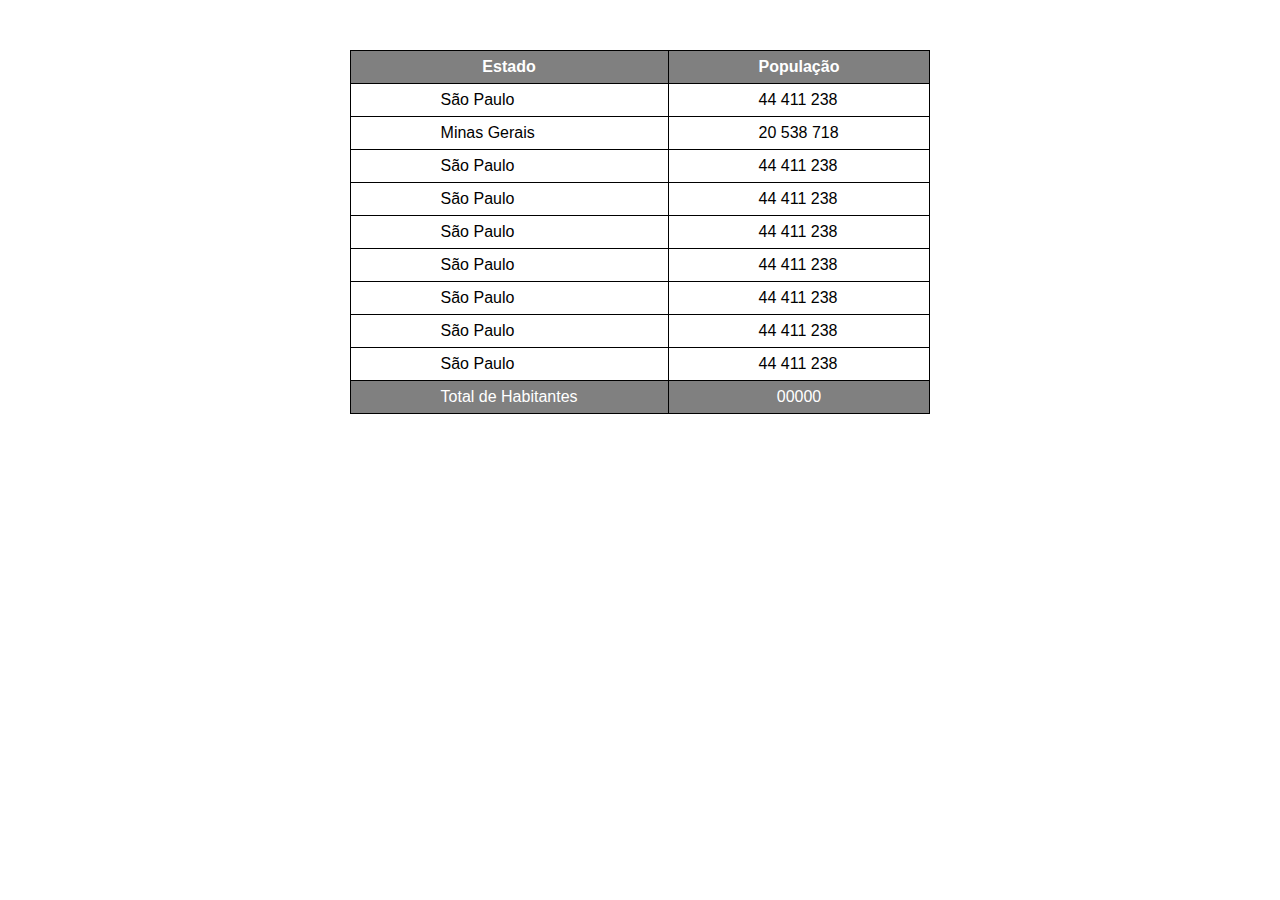
==== EXERCICIOS/ex024/index.html @ 49ac457f "upload" ====
<!DOCTYPE html>
<html lang="pt-br">
<head>
    <meta charset="UTF-8">
    <meta name="viewport" content="width=device-width, initial-scale=1.0">
    <title>Tabela</title>
    <style>
        *{
            margin: 0px;
            padding: 0px;
        }
        body{
            font-family: Arial, Helvetica, sans-serif;
        }
        main{
            
            padding-top: 50px;
        }
        table{
            
            border-collapse: collapse;
            margin: auto;
            max-width: 900px;
            min-width: 300px;
        }
        th, td{
            border: 1px solid black;
            padding: 7px 90px;
            
        }
        .head{
            background-color: gray;
            color: white;
            vertical-align: middle;
        }
        .foot{
            background-color: gray;
            color: white;
            text-align: center;
        }
        .numero{
            width: 20px;
        }
    </style>
</head>
<body>
    <main>
        <table>
            <thead>
                <tr class="head">
                    <th>Estado</th>
                    <th>População</th>
                </tr>
            </thead>
            <tbody>
                <tr>
                    <td>São Paulo</td>
                    <td class="numero">44 411 238</td>
                </tr>
                <tr>
                    <td>Minas Gerais</td>
                    <td class="numero">20 538 718</td>
                </tr>
                <tr>
                    <td>São Paulo</td>
                    <td class="numero">44 411 238</td>
                </tr>
                <tr>
                    <td>São Paulo</td>
                    <td class="numero">44 411 238</td>
                </tr>
                <tr>
                    <td>São Paulo</td>
                    <td class="numero">44 411 238</td>
                </tr>
                <tr>
                    <td>São Paulo</td>
                    <td class="numero">44 411 238</td>
                </tr>
                <tr>
                    <td>São Paulo</td>
                    <td class="numero">44 411 238</td>
                </tr>
                <tr>
                    <td>São Paulo</td>
                    <td class="numero">44 411 238</td>
                </tr>
                <tr>
                    <td>São Paulo</td>
                    <td class="numero">44 411 238</td>
                </tr>
            </tbody>
            <tfoot class="foot">
                <tr>
                    <td>Total de Habitantes</td>
                    <td>00000</td>
                </tr>
            </tfoot>
        </table>
    </main>
</body>
</html>
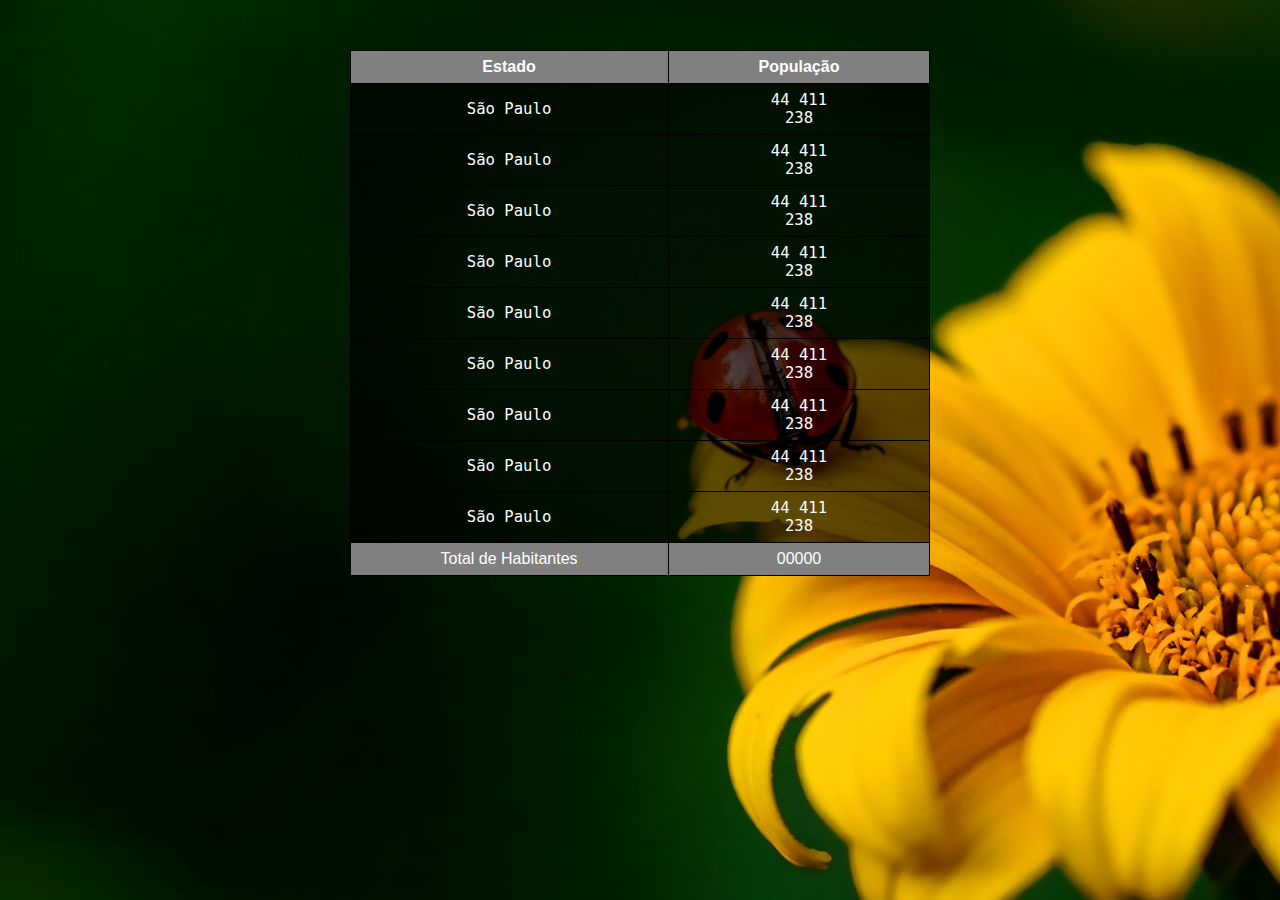
==== commit deb251fc: "Update index.html" ====
--- a/EXERCICIOS/ex024/index.html
+++ b/EXERCICIOS/ex024/index.html
@@ -11,13 +11,18 @@
         }
         body{
             font-family: Arial, Helvetica, sans-serif;
+            background-image: url('../ex022/imagens/background001.jpg');
+            background-repeat: no-repeat;
+            background-attachment: fixed;
+            background-size: cover;
+            background-position: center bottom;
         }
         main{
             
             padding-top: 50px;
         }
         table{
-            
+            background-color: rgba(0, 0, 0, 0.637);
             border-collapse: collapse;
             margin: auto;
             max-width: 900px;
@@ -32,6 +37,12 @@
             background-color: gray;
             color: white;
             vertical-align: middle;
+        }
+        tbody{
+            color: white;
+            font-family: monospace;
+            font-size: 1.2em;
+            text-align: center;
         }
         .foot{
             background-color: gray;
@@ -58,8 +69,8 @@
                     <td class="numero">44 411 238</td>
                 </tr>
                 <tr>
-                    <td>Minas Gerais</td>
-                    <td class="numero">20 538 718</td>
+                    <td>São Paulo</td>
+                    <td class="numero">44 411 238</td>
                 </tr>
                 <tr>
                     <td>São Paulo</td>
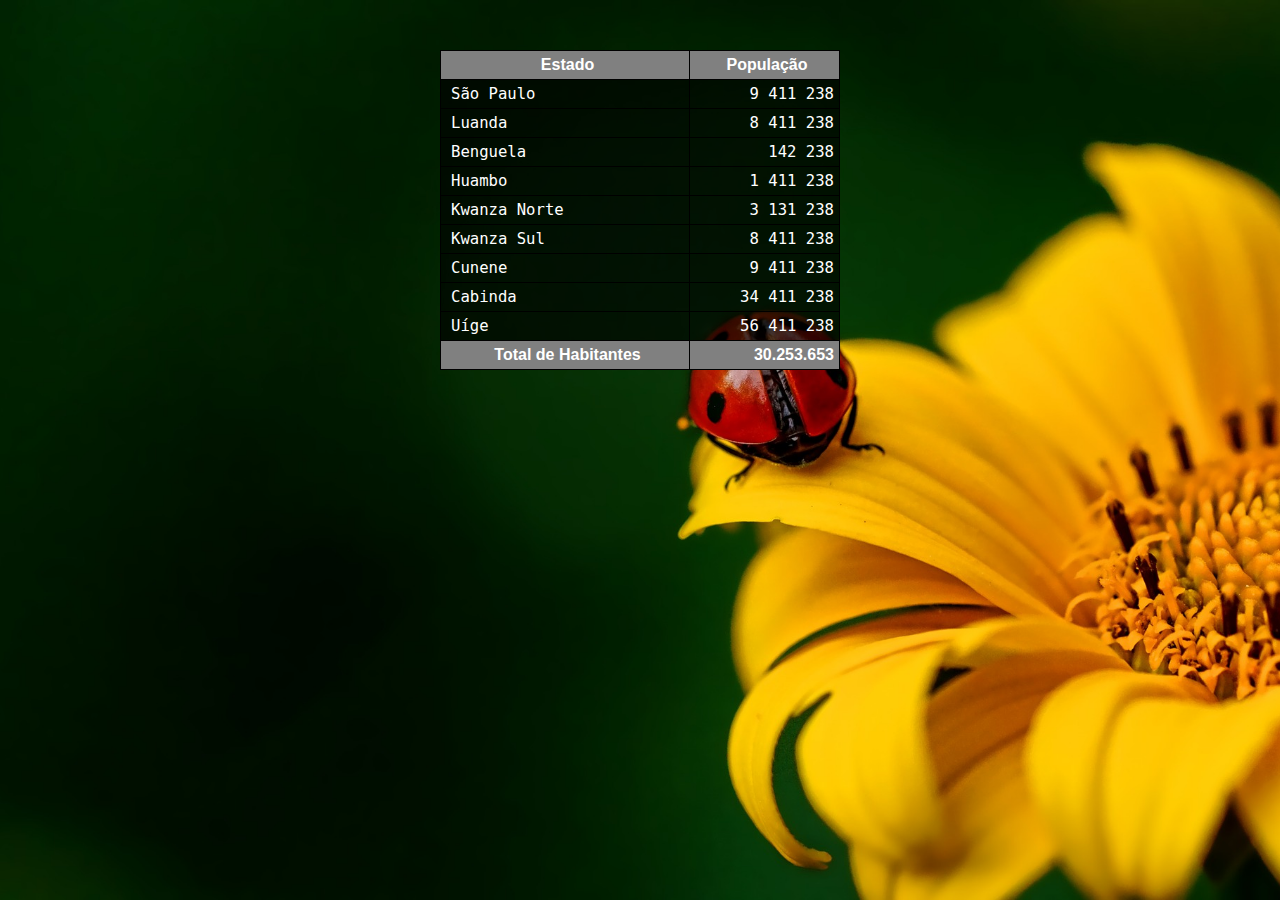
==== commit ca2694eb: "Update index.html" ====
--- a/EXERCICIOS/ex024/index.html
+++ b/EXERCICIOS/ex024/index.html
@@ -25,13 +25,13 @@
             background-color: rgba(0, 0, 0, 0.637);
             border-collapse: collapse;
             margin: auto;
-            max-width: 900px;
-            min-width: 300px;
+            width: 400px;
+            height: 300px;
         }
         th, td{
             border: 1px solid black;
-            padding: 7px 90px;
-            
+            padding: 5px;
+            text-indent: 5px;
         }
         .head{
             background-color: gray;
@@ -42,7 +42,7 @@
             color: white;
             font-family: monospace;
             font-size: 1.2em;
-            text-align: center;
+            
         }
         .foot{
             background-color: gray;
@@ -50,7 +50,11 @@
             text-align: center;
         }
         .numero{
-            width: 20px;
+            text-align: right;
+        }
+        .popu{
+            width: 5px;
+            text-align: center;
         }
     </style>
 </head>
@@ -59,52 +63,52 @@
         <table>
             <thead>
                 <tr class="head">
-                    <th>Estado</th>
-                    <th>População</th>
+                    <th scope="col" style="width: 150px;">Estado</th>
+                    <th scope="col" class="popu">População</th>
                 </tr>
             </thead>
             <tbody>
                 <tr>
                     <td>São Paulo</td>
-                    <td class="numero">44 411 238</td>
+                    <td class="numero">9 411 238</td>
                 </tr>
                 <tr>
-                    <td>São Paulo</td>
-                    <td class="numero">44 411 238</td>
+                    <td>Luanda</td>
+                    <td class="numero">8 411 238</td>
                 </tr>
                 <tr>
-                    <td>São Paulo</td>
-                    <td class="numero">44 411 238</td>
+                    <td>Benguela</td>
+                    <td class="numero">142 238</td>
                 </tr>
                 <tr>
-                    <td>São Paulo</td>
-                    <td class="numero">44 411 238</td>
+                    <td>Huambo</td>
+                    <td class="numero">1 411 238</td>
                 </tr>
                 <tr>
-                    <td>São Paulo</td>
-                    <td class="numero">44 411 238</td>
+                    <td>Kwanza Norte</td>
+                    <td class="numero">3 131 238</td>
                 </tr>
                 <tr>
-                    <td>São Paulo</td>
-                    <td class="numero">44 411 238</td>
+                    <td>Kwanza Sul</td>
+                    <td class="numero">8 411 238</td>
                 </tr>
                 <tr>
-                    <td>São Paulo</td>
-                    <td class="numero">44 411 238</td>
+                    <td>Cunene</td>
+                    <td class="numero">9 411 238</td>
                 </tr>
                 <tr>
-                    <td>São Paulo</td>
-                    <td class="numero">44 411 238</td>
+                    <td>Cabinda</td>
+                    <td class="numero">34 411 238</td>
                 </tr>
                 <tr>
-                    <td>São Paulo</td>
-                    <td class="numero">44 411 238</td>
+                    <td>Uíge</td>
+                    <td class="numero">56 411 238</td>
                 </tr>
             </tbody>
             <tfoot class="foot">
                 <tr>
-                    <td>Total de Habitantes</td>
-                    <td>00000</td>
+                    <th scope="row">Total de Habitantes</th>
+                    <th class="numero">30.253.653</th>
                 </tr>
             </tfoot>
         </table>
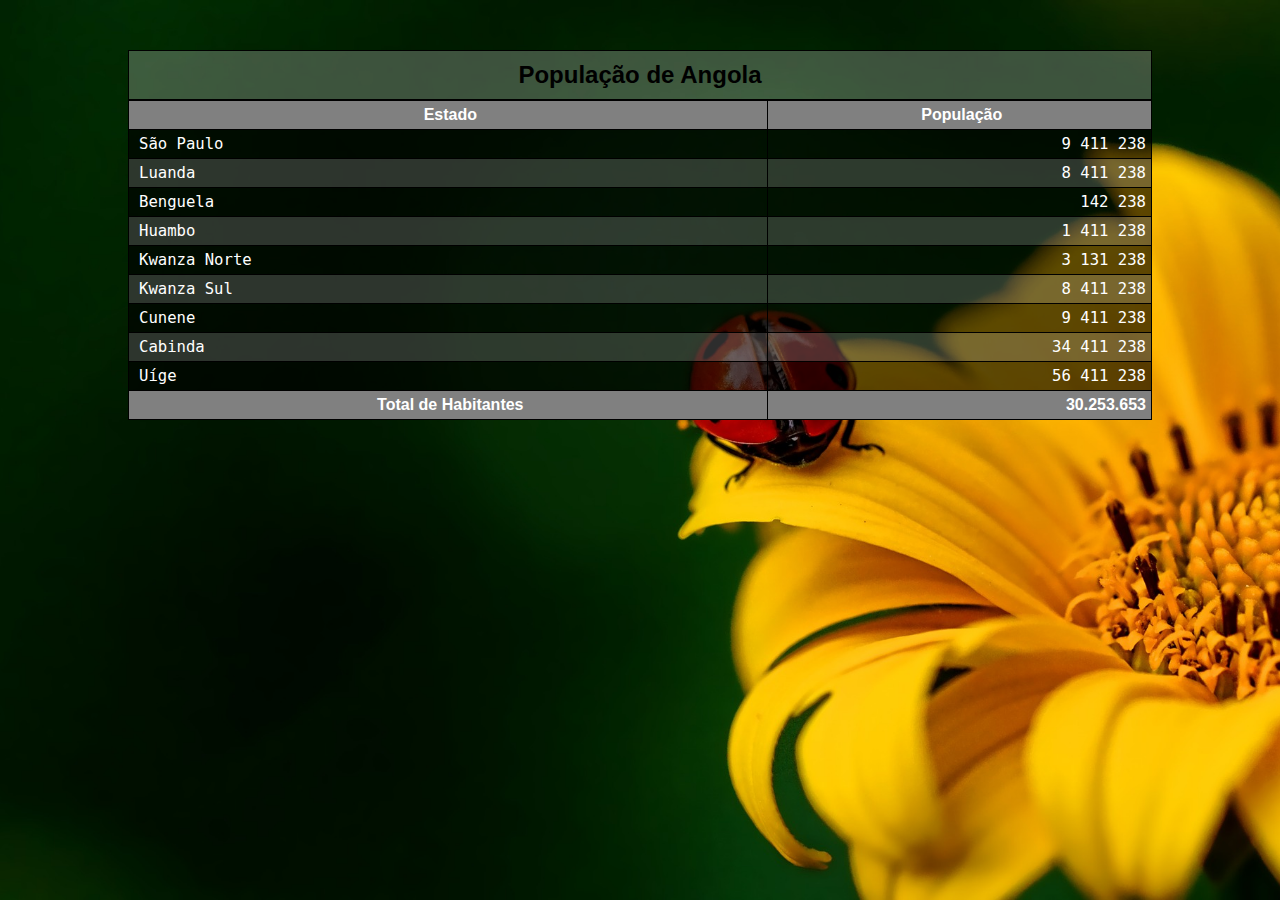
==== commit 1d5ff486: "Update index.html" ====
--- a/EXERCICIOS/ex024/index.html
+++ b/EXERCICIOS/ex024/index.html
@@ -18,20 +18,34 @@
             background-position: center bottom;
         }
         main{
-            
             padding-top: 50px;
         }
         table{
             background-color: rgba(0, 0, 0, 0.637);
             border-collapse: collapse;
             margin: auto;
-            width: 400px;
+            width: 80vw;
             height: 300px;
+            
+        }
+        caption{
+            background-color: rgba(255, 255, 255, 0.24);
+            color: black;
+            padding: 10px;
+            font-size: 1.5em;
+            font-weight: bolder;
+            border: 1px solid black;
         }
         th, td{
             border: 1px solid black;
             padding: 5px;
             text-indent: 5px;
+        }
+        td{
+            border-bottom: 1px solid black;
+        }
+        tr:nth-child(even) {
+            background-color: #f2f2f22f;
         }
         .head{
             background-color: gray;
@@ -51,6 +65,7 @@
         }
         .numero{
             text-align: right;
+            width: 5px;
         }
         .popu{
             width: 5px;
@@ -60,58 +75,61 @@
 </head>
 <body>
     <main>
-        <table>
-            <thead>
-                <tr class="head">
-                    <th scope="col" style="width: 150px;">Estado</th>
-                    <th scope="col" class="popu">População</th>
-                </tr>
-            </thead>
-            <tbody>
-                <tr>
-                    <td>São Paulo</td>
-                    <td class="numero">9 411 238</td>
-                </tr>
-                <tr>
-                    <td>Luanda</td>
-                    <td class="numero">8 411 238</td>
-                </tr>
-                <tr>
-                    <td>Benguela</td>
-                    <td class="numero">142 238</td>
-                </tr>
-                <tr>
-                    <td>Huambo</td>
-                    <td class="numero">1 411 238</td>
-                </tr>
-                <tr>
-                    <td>Kwanza Norte</td>
-                    <td class="numero">3 131 238</td>
-                </tr>
-                <tr>
-                    <td>Kwanza Sul</td>
-                    <td class="numero">8 411 238</td>
-                </tr>
-                <tr>
-                    <td>Cunene</td>
-                    <td class="numero">9 411 238</td>
-                </tr>
-                <tr>
-                    <td>Cabinda</td>
-                    <td class="numero">34 411 238</td>
-                </tr>
-                <tr>
-                    <td>Uíge</td>
-                    <td class="numero">56 411 238</td>
-                </tr>
-            </tbody>
-            <tfoot class="foot">
-                <tr>
-                    <th scope="row">Total de Habitantes</th>
-                    <th class="numero">30.253.653</th>
-                </tr>
-            </tfoot>
-        </table>
+        <div>
+            <table>
+                <caption>População de Angola</caption>
+                <thead>
+                    <tr class="head">
+                        <th scope="col" style="width: 150px;">Estado</th>
+                        <th scope="col" class="popu">População</th>
+                    </tr>
+                </thead>
+                <tbody>
+                    <tr>
+                        <td>São Paulo</td>
+                        <td class="numero">9 411 238</td>
+                    </tr>
+                    <tr>
+                        <td>Luanda</td>
+                        <td class="numero">8 411 238</td>
+                    </tr>
+                    <tr>
+                        <td>Benguela</td>
+                        <td class="numero">142 238</td>
+                    </tr>
+                    <tr>
+                        <td>Huambo</td>
+                        <td class="numero">1 411 238</td>
+                    </tr>
+                    <tr>
+                        <td>Kwanza Norte</td>
+                        <td class="numero">3 131 238</td>
+                    </tr>
+                    <tr>
+                        <td>Kwanza Sul</td>
+                        <td class="numero">8 411 238</td>
+                    </tr>
+                    <tr>
+                        <td>Cunene</td>
+                        <td class="numero">9 411 238</td>
+                    </tr>
+                    <tr>
+                        <td>Cabinda</td>
+                        <td class="numero">34 411 238</td>
+                    </tr>
+                    <tr>
+                        <td>Uíge</td>
+                        <td class="numero">56 411 238</td>
+                    </tr>
+                </tbody>
+                <tfoot class="foot">
+                    <tr>
+                        <th scope="row">Total de Habitantes</th>
+                        <th class="numero">30.253.653</th>
+                    </tr>
+                </tfoot>
+            </table>
+        </div>
     </main>
 </body>
 </html>